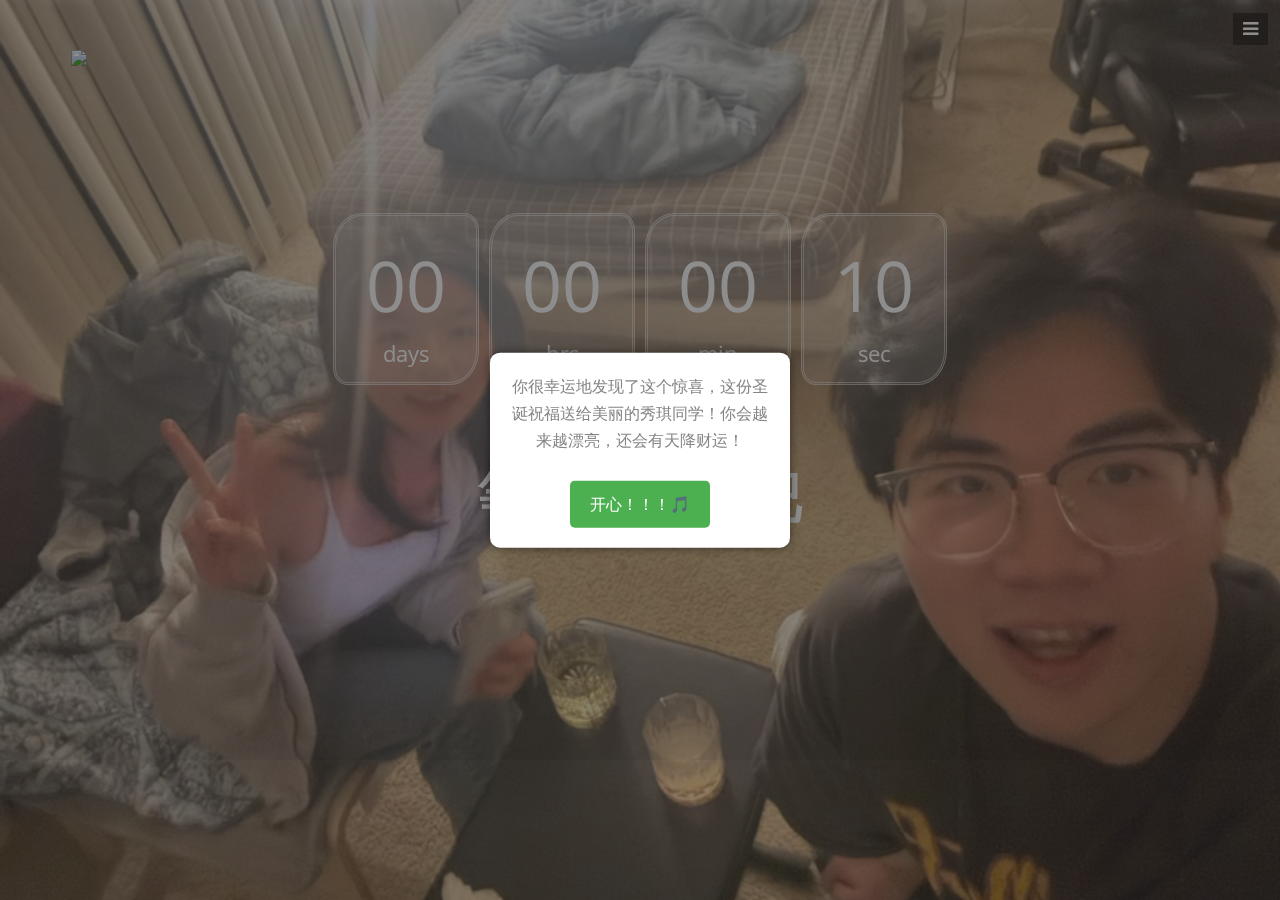
==== index.html @ e0b1e7d5 "add affect" ====
<!-- 
Author URI: http://webthemez.com/ 
Donate to remove backlink form the site
-->
<!doctype html>
<!--[if IE 7 ]>    <html lang="en-gb" class="isie ie7 oldie no-js"> <![endif]-->
<!--[if IE 8 ]>    <html lang="en-gb" class="isie ie8 oldie no-js"> <![endif]-->
<!--[if IE 9 ]>    <html lang="en-gb" class="isie ie9 no-js"> <![endif]-->
<!--[if (gt IE 9)|!(IE)]><!-->
<html lang="en-gb" class="no-js">
<!--<![endif]-->
<head>
<meta charset="utf-8">
<meta name="viewport" content="width=device-width, initial-scale=1, maximum-scale=1">
<!--[if lt IE 9]> 
    <meta http-equiv="X-UA-Compatible" content="IE=edge,chrome=1">
    <![endif]-->
<title>秀琪圣诞快乐！</title>
<meta name="Happy Christmas" content="">
<meta name="Jiaqi" content="">
<!--[if lt IE 9]>
        <script src="http://html5shim.googlecode.com/svn/trunk/html5.js"></script>
    <![endif]-->
<!--[if lte IE 8]>
		<script type="text/javascript" src="http://explorercanvas.googlecode.com/svn/trunk/excanvas.js"></script>
	<![endif]-->
<link rel="stylesheet" href="css/bootstrap.min.css" />
<link href="css/animate.css" rel="stylesheet" media="screen">
<link rel="stylesheet" href="css/styles.css" />
<link href="font/css/font-awesome.min.css" rel="stylesheet">
</head>

<body>
  <div id="snow"></div>
  <!-- Pop-up window -->
  <div id="overlay"></div>
  <div id="popup">
      <p>你很幸运地发现了这个惊喜，这份圣诞祝福送给美丽的秀琪同学！你会越来越漂亮，还会有天降财运！</p>
      <button id="playMusicButton">开心！！！🎵</button>
  </div>
  <!-- Background music -->
  <audio id="bgMusic" loop>
      <source src="images/merry-christmas-mr-lawrence.mp3" type="audio/mpeg">
      Your browser does not support the audio element.
  </audio>
<nav id="mainNav">
  <div id="menuToggle"><i class="fa fa-bars"></i></div>
  <ul class="menuLinks">
    <li class="active" id="firstLink"><a href="#home" class="scroll-link"> </a></li>
    <li><a href="#services" class="scroll-link">恋爱服务</a></li>
    <li><a href="#aboutUs" class="scroll-link">关于佳麒同学</a></li>
    <li><a href="#contactUs" class="scroll-link">联系佳麒同学</a></li>
  </ul>
</nav>
<!--/.header-->
<div id="#top"></div>
<section id="home">
  <div class="banner-container">
    <div class="container">
      <div class="row">
        <div class="logo"> <img src="images/logo.jpg" alr='logo'/> </div>
      </div>
      <div class="countdown styled"></div>
	   <div class="heading text-center" id = 'messageSection'>
        <h2>等下倒计时吧</h2>
    </div>
  </div>
</section>

<!--[if lte IE 8]><script src="//ajax.googleapis.com/ajax/libs/jquery/1.11.0/jquery.min.js"></script><![endif]--> 
<script src="js/modernizr-latest.js"></script> 
<script src="js/jquery-1.8.2.min.js" type="text/javascript"></script> 
<script src="js/bootstrap.min.js" type="text/javascript"></script> 
<script src="js/jquery.nav.js" type="text/javascript"></script> 
<script src="js/waypoints.js"></script> 
<script src="js/Backstretch.js" type="text/javascript"></script>
<script src="js/pure-snow.js" defer></script>
<script src="js/custom.js" type="text/javascript"></script> 
<script type="text/javascript" src="js/jquery.countdown.js"></script>
<!-- QR Code generator lib (used)-->
<script src="https://cdnjs.cloudflare.com/ajax/libs/qrcodejs/1.0.0/qrcode.min.js"></script>
</html>
---- css/styles.css ----
/* 
Author URI: http://webthemez.com/ 
Donate to remove backlink form the template.
*/

@import url(http://fonts.googleapis.com/css?family=Open+Sans:400,700,600);
@import url(http://fonts.googleapis.com/css?family=Raleway:400,700);
* {
	margin: 0;
	padding: 0;
	font-family: 'Open Sans', sans-serif;
}

/* Extra for some modifications*/
#messageSection {
    opacity: 1;
    transition: opacity 0.5s ease-in-out;
}

#messageSection.hidden {
    opacity: 0;
    pointer-events: none;
}

#messageSection.visible {
    opacity: 1;
}

.snowflake {
	position: absolute;
	width: 10px;
	height: 10px;
	background: linear-gradient(white, white);
	/* Workaround for Chromium's selective color inversion */
	border-radius: 50%;
	filter: drop-shadow(0 0 10px white);
}

#popup {
    display: none;
    position: fixed;
    top: 50%;
    left: 50%;
    transform: translate(-50%, -50%);
    width: 300px;
    padding: 20px;
    background-color: white;
    box-shadow: 0px 0px 10px rgba(0, 0, 0, 0.5);
    z-index: 1000;
    text-align: center;
    border-radius: 10px;
}
#overlay {
    display: none;
    position: fixed;
    top: 0;
    left: 0;
    width: 100%;
    height: 100%;
    background: rgba(0, 0, 0, 0.5);
    z-index: 999;
}
button {
    margin-top: 10px;
    padding: 10px 20px;
    background-color: #4CAF50;
    color: white;
    border: none;
    border-radius: 5px;
    cursor: pointer;
}
button:hover {
    background-color: #45a049;
}
/* extra ends here */

body {
	height: 100%;
	font-family: 'Open Sans', sans-serif;
	font-size: 16px;
	line-height: 1.7;
	color: #666666;
	-webkit-font-smoothing: antialiased;
	-webkit-text-size-adjust: 100%;
	background: #fff;
	transition: all 0.3s linear;
	-webkit-transition: all 0.3s linear;
	-moz-transition: all 0.3s linear;
	-o-transition: all 0.3s linear;
}
::selection {
	color: #fff;
	background: #FFD500;
}

::-moz-selection {
 color: #fff;
 background: #FFD500;
}
p {
	color: #858585;
	margin: 0 0 1em !important;
}
h1, h2, h3, h4, h5, h6, #home .heading strong {
	font-family: 'Raleway', sans-serif;
}
.fitImage {
	max-width: 100%;
	vertical-align: middle;
	display: inline-block;
}
.animated {
	/* -webkit-animation-duration: 1s; */
	animation-duration: 1s;
	-webkit-animation-delay: 0s;
	animation-delay: 0s;
}
.mcbook {
	opacity: 0;
}
.show {
	opacity: 1;
}
.pDark p {
	color: #6D6D6D;
}
.pDark h3 {
	color: #BEBEBE;
}
.btn {
	background: #FFD500;
}
.btn:hover {
	background: #145AC4;
}
.btn, .form-control, .team-socials i {
	border-radius: 5px !important;
}
.form-group {
	margin: 0 auto;
	margin-bottom: 15px;
	width: 75%;
}
.form-control {
	border: none;
	padding: 22px 4px;
	outline: none;
	color: #D9D9D9;
	margin: 0;
	width: 210px;
	max-width: 100%;
	display: block;
	margin-bottom: 20px;
	background: rgba(245, 242, 237, 0.2);
	font-size: inherit;
	border-radius: 0px !important;
	width: 99%;
}
.button-outline {
	-webkit-font-smoothing: antialiased;
	display: inline-block;
	vertical-align: middle;
	zoom: 1;
	color: #fff;
	padding: 10px 25px;
	border: 2px solid #fff;
	border-radius: 0px;
	font-size: 16px;
	font-weight: 400;
	background: rgba(255,255,255,0.15);
}
.button-outline:hover {
	color: #fff;
	background: rgba(255,255,255,0.35);
}
a {
	color: #FFD500;
	text-decoration: none;
	text-shadow: none;
	-webkit-transition: all 0.2s linear;
	-moz-transition: all 0.2s linear;
	-ms-transition: all 0.2s linear;
	-o-transition: all 0.2s linear;
	transition: all 0.2s linear;
}
a:hover {
	color: #000;
	text-decoration: none;
}
.btn {
	border: 0px;
	border-radius: 0px;
}
.btn-primary {
	background: #fff;
	border: 1px solid #fff !important;
	color: #414141 !important;
}
.btn-secondary {
	background: transparent;
	border: 1px solid #fff !important;
	color: #fff;
}
.btn-primary:hover {
	background: #fff;
}
.btn-secondary:hover {
	background: transparent;
	color: #fff;
}
.btn {
	color: #fff;
	font-size: 18px;
	min-height: 50px;
	border-radius: 40px;
	text-decoration: none;
	display: inline-block;
	line-height: 24px;
	padding: 16px 30px 20px;
	z-index: 1;
	position: relative;
	border: none;
	margin-bottom: 15px;
}
.form-control {
	border-radius: 0px;
}
.mrgn30 {
	margin: 30px 0;
}
.copyright {
	color: #6D6D6D;
	background: #0F0F0F;
	padding: 20px 0;
}
#top {
	position: relative;
}
.topHome {
	position: fixed;
	bottom: 20px;
	right: 20px;
	z-index: 5;
}
.topHome:hover {
	color: #F89F9F;
}
h2, .h2 {
	font-size: 43px;
}
#Header {
	margin-bottom: 52px;
	position: relative;
	width: 100%;
	height: 119px;
	line-height: 118px;
	z-index: 1;
	padding-top: 30px
}
.logo {
	width: auto;
	margin: 0 auto;
	padding: 16px;
	height: 125px;
	width: 128px;
}
.wrapper {
	margin: 0 auto;
	position: relative;
	width: 100%;
	z-index: 1;
}
#socialIcons {
	display: block;
}
#socialIcons ul {
	margin: 0px;
	padding: 0px;
	text-align: center;
}
#socialIcons ul li {
	margin-right: 5px;
	height: 35px;
	line-height: 40px;
	list-style-type: none;
	display: inline-block;
	background: rgba(224, 224, 224, 1);
	border-radius: 47px;
	padding: 5px;
}
#socialIcons ul li a {
	width: 34px;
	height: 34px;
	display: inline-block;
}
.twitterIcon, .facebookIcon, .linkedInIcon, .pintrestIcon {
	background: url('../images/social-icons.png') -74px 0px;
}
.facebookIcon {
	background-position: 10px 0px;
}
.linkedInIcon {
	background-position: -245px 0px;
}
.pintrestIcon {
	background-position: -331px 0px;
}
.tempBy {
	display: block;
	text-align: center;
	margin-top: 40px;
	color: #8A8A8A;
}
#Content h2 {
	margin: 0px;
	padding: 0px;
	text-align: center;
	font-size: 42px;
	font-weight: 300;
	color: #fff;
}
#WindowSlide {
	margin: 0 auto;
	position: relative;
	width: 634px;
	height: 170px;
	display: block;
	overflow: hidden;
}
#Mail {
	position: absolute;
	width: 634px;
	top: 0px;
	left: 0px;
}
#Content h3 {
	text-align: center;
	font-size: 24px;
	font-weight: normal;
	display: block;
	clear: both;
}
#subscribe p {
	text-align: center;
}
#subscribe input {
	background: rgba(255, 255, 255, 0.52);
	color: #7a7a7a;
	font: bold 19px;
	vertical-align: middle;
	width: 293px;
	border: 1px solid #000;
	padding: 10px;
}
#subscribe input[type="button"] {
	background: rgba(255, 255, 255, 1);
	width: auto;
	padding: 10px 25px;
	cursor: pointer;
	margin-left: -5px;
	font-weight: bold;
	font-size: 13px;
	color: #000;
}
.callback, .simple {
	font-size: 20px;
	background: #27ae60;
	padding: 0.5em 0.7em;
	color: #ecf0f1;
	margin-bottom: 50px;
	-webkit-transition: background 0.5s ease-out;
	transition: background 0.5s ease-out;
}
.callback {
	cursor: pointer;
}
.ended {
	background: #c0392b;
}
.countdown {
	text-align: center;
	margin-top: 80px;
}
.styled {
	margin-bottom: 60px;
}
.styled div {
	display: inline-block;
	margin-left: 10px;
	font-size: 70px;
	font-weight: normal;
	text-align: center;
	/* margin: 0 25px; */
	height: 100px;
	text-shadow: none;
	vertical-align: middle;
	color: #FFFFFF;
	padding: 10px 30px;
	height: auto;
	background-color: rgba(255, 255, 255, 0.15);
	border-radius: 20% 10%;
	border-style: double;
	border-color: rgba(255, 255, 255, 0.45);
}
#overlay {
	background: rgba(0, 0, 0, 0.56) url(../images/overlays/01.png) top left repeat;
	position: fixed;
	top: 0px;
	width: 100%;
	bottom: 0px;
	opacity: 0.8;
}
/* IE7 inline-block hack */
*+html .styled div {
	display: inline;
	zoom: 1;
}
.styled div:first-child {
	margin-left: 0;
}
.styled div span {
	display: block;
	font-size: 22px;
	margin-top: -10px;
	font-weight: normal;
	text-align: center;
	border-radius: 5px;
	color: #fff;
}
.banner-container {
	background: rgba(0, 0, 0, 0.05);
	background-repeat: repeat;
	height: 760px;
}
/* wtMenu
----------------------------------------------*/
#mainNav {
	position: fixed;
	right: -200px;
	width: 200px;
	height: 100%;
	top: 0;
	z-index: 10;
	text-align: left;
}
#menuToggle {
	position: absolute;
	left: -47px;
	z-index: 999;
	background: rgba(0, 0, 0, 0.30);
	top: 13px;
	cursor: pointer;
}
#menuToggle .fa {
	font-size: 18px;
	margin: 7px 10px;
	color: #fff;
}
#menuToggle:hover .fa {
	color: #888;
}
.menuLinks {
	position: absolute;
	top: 0;
	right: 0px;
	background: rgba(0, 0, 0, 0.9);
	width: 200px;
	height: 100%;
	z-index: 999;
	padding: 10px 0 0 0
}
.menuLinks li {
	list-style: none;
}
.menuLinks li a {
	margin-left: 20px;
	color: gray;
	display: block;
	font-size: 12px;
	font-weight: 700;
	line-height: 38px;
	text-transform: uppercase;
}
.menuLinks li a:hover {
	color: #888;
}
/*home*/

#home .heading h2 {
	color: #FFFFFF;
	font-size: 54px !important;
	font-weight: bold;
}
#home .heading strong {
	color: #fff;
	font-size: 30px;
	font-weight: normal;
}
/* Header 
----------------------------------------------*/
#section-top {
	background: #4E4E4E;
}
#section-top ul {
	margin: 0;
	padding: 0;
	list-style: none;
	float: right;
}
#section-top ul li {
	display: inline-block;
}
#section-top ul li a {
	border-radius: 2px;
	display: inline-block;
	height: 35px;
	line-height: 35px;
	width: 35px;
	text-align: center;
}
#section-top .region-top-first {
	float: right;
}
.header {
	position: fixed;
	width: 100%;
	background: rgba(27, 27, 27, 0.31);
	z-index: 50;
	border-radius: 0;
	top: 0px;
	border-bottom: 1px solid rgba(214, 214, 214, 0.26);
}
.addBg {
	background: rgba(5, 5, 5, 0.94);
	transition: all 0.3s linear;
	-webkit-transition: all 0.3s linear;
	-moz-transition: all 0.3s linear;
	-o-transition: all 0.3s linear;
}
.navbar-inverse {
	background: transparent;
}
.navbar-inverse .navbar-toggle {
	background-color: #FFD500;
}
.navbar-inverse .navbar-toggle .icon-bar {
/*background-color: #FFD500;*/
;
}
.navbar-inverse .navbar-toggle:hover, .navbar-inverse .navbar-toggle:focus {
	background: #FFD500;
}
.navbar-inverse .navbar-nav > li > a:hover, .navbar-inverse .navbar-nav > li > a:focus {
	color: #fff;
}
.navbar-inverse .navbar-toggle:hover .icon-bar {
	background: #fff;
}
.navbar-toggle {
}
.hero-text {
	color: #676e73;
	width: 83%;
	text-align: center;
	margin: 7% auto 24px auto;
	font-family: 'Oswald', sans-serif;
}
.hero-text p {
	font-family: 'Oswald', sans-serif;
	padding: 0;
	margin: 12px 8% 0;
	text-shadow: 0px 1px 2px rgba(0, 0, 0, .2);
}
/*.carousel-inner*/
 
.actionPanel {
	padding: 25px 0;
	background: #FFD500;
}
.actionPanel h3 {
	margin: 0px;
}
.circle {
	color: #FFD500;
	height: 80px;
	width: 80px;
	padding: 23px;
	border: 1px solid #CC9D07;
	border-radius: 10% 20%;
}
#section-strapline {
	background: #f00bfff;
	line-height: 42px;
	clear: both;
}
/*----Nav ----*/
.header .navbar-brand {
	float: left;
	padding: 22px 15px;
	line-height: 18px;
	height: 50px;/*color:#FF5200;*/
}
.navbar-brand b {
	color: #FFD500;
	font-family: 'Oswald', sans-serif;
	font-weight: 900;
}
.navbar-brand b i {
	color: #fff;
	font-style: normal;
}
.logo {
	font-size: 2.2em;
	text-shadow: none;
	margin: 8px 0 0 0;
}
.logo:hover {
	color: #5A5A5A;
}
.header .navbar {
	margin: 0;
	background: transparent;
	border: 0;
}
.navbar-inverse .navbar-nav > li > a {
	color: #fff;
	font-size: 1.2em;
	line-height: normal;
	margin: 17px;
	padding: 6px 0px !important;
	border-radius: 5px;
	font-family: 'Oswald', sans-serif;
	font-weight: 400;
	text-transform: uppercase;
}
.navbar-inverse .navbar-nav > .active > a, .navbar-inverse .navbar-nav > .active > a:hover, .navbar-inverse .navbar-nav > .active > a:focus {
	color: #fff;
	background: none;
	border-bottom: 2px solid #FFD500;
	border-radius: 0px;
}
.navbar-inverse .navbar-nav > .active {
}
.navbar-nav > li:hover > a {
	color: #fff;
}
.header .navbar-nav > li > a {
	padding: 25px 18px;
}
.page-section {
	width: 100%;
	height: auto;
	padding: 35px 0;
}
.noPadd {
	padding: 0;
}
.page-section h1 {
	font-size: 3.5em;
	margin: 90px 0 30px;
	line-height: 1.2em;
}
.page-section h1 span {
	font-weight: 200;
}
.page-section h2 {
	color: #FFD500;
}
.page-section p {
	font-size: 16px;
	line-height: 22px;
}
.darkBg {
	background: #000;
}
.darkBg .fa {
	color: #FFD500;
}
#logo {
	margin-top: 6.875rem;
	text-align: center;
}
.hero-text p {
	font-size: 1.6em;
	color: #fff;
	font-style: normal;
	text-shadow: 1px 1px 1px #8F8F8F;
}
.arrow-link {
	display: inline-block;
	font-size: 32px;
	margin-top: 20px;
	height: 60px;
	line-height: 60px;
	overflow: hidden;
	text-align: center;
	vertical-align: top;
	width: 60px;
}
a.arrow-link {
	color: #FFD500;
}
a.arrow-link:hover {
	color: #fff;
}
.colord {
	background: rgba(57, 57, 57, 0.54);
}
.colord p {
	color: rgba(255, 255, 255, 0.71);
}
.colord h3 {
	color: #ECCB60;
	font-weight: 400;
	padding: 20px 0 8px;
}
.hero-button {
	text-align: center;
	background: rgba(255, 255, 255, 0.36);
	border: 1px solid #fff;
	padding: 20px;
	display: inline-block;
	margin: 0 auto;
	clear: left;
	width: auto;
}
.hero-img {
	text-align: center;
	margin: 124px auto 24px auto;
}
.da-slider {
	margin: 0 auto !important;
}
.heading h2 {
	color: #222;
}
#contactUs .heading h2 {
	color: #fff;
}
.sub-heading {
	padding: 15px 0;
}
.sub-heading h2 {
	font-size: 18px;
	margin: 15px 0 8px !important;
}
.sub-heading p {
	color: #5A5A5A;
}
.heading {
	padding: 3px 10px;
	padding-bottom: 15px;
	margin-bottom: 30px;
	display: block;
}
.pdingBtm30 {
	padding-bottom: 30px;
}
img, video, iframe, embed, object {
	max-width: 100%;
	height: auto;
}
/* Features
    -------------------------------------------------*/
#features h2 {
}
#features p {
}
.fetaure-details {
	margin-bottom: 45px;
}
.features .features-left {
	text-align: right;
}
.features .features-right {
	text-align: left;
}
#features h4 {
	color: #000;
	font-size: 24px !important;
}
#features p {
	color: #494949;
	font-size: 16px;
}
.features .phone-image {
	max-width: 250px;
	margin: auto auto 80px;
}
#aboutUs {
	background: #040708;
	padding-top: 35px;
	padding-bottom: 25px;
	overflow: hidden;
	color:#fff;
}
#aboutUs p{
color: #989898;
}
#aboutUs .feature {
	margin-top: 30px;
	margin-bottom: 54px;
}
#aboutUs .right {
	padding-left: 32px;
	float: right;
}
#aboutUs .left {
	padding-right: 32px;
	float: left;
}
#aboutUs h3 {
	font: 18px/34px;
	text-transform: uppercase;
	letter-spacing: 1px;
	color: #222;
}
.fluid-video-wrapper {
	margin-top: 18px;
}
#aboutUs .left {
	padding-right: 32px;
	float: left;
}
#aboutUs .right {
	float: right;
}
.row .six {
	width: 50%;
}
/* Services
    -------------------------------------------------*/
.grid .text-content {
	padding-left: 35%;
}
.grid .text-content {
	display: block;
	padding-left: 19%;
	padding-right: 8%;
}
.grid .grid-item {
}
.grid .text-content h5 {
	font-weight: bold;
}
.grid .grid-item .item-content {
	display: block;
	outline: none;
	text-decoration: none;
	padding: 20px 0;
}
.item-content .fa {
	position: absolute;
	color: #646464;
	font-size: 4.5em;
	top: 36px;
}
#contactUs {
/*background: #FFD500;*/;
}
#contactUs .btn {
	border-radius: 0px !important;
	border: 0px !important;
	background: #FFD500; 
}
nav#filter {
	margin-bottom: 1.5em;
}
nav#filter li {
	display: inline-block;
	margin: 0 0 0 5px;
}
nav#filter a {
	padding: 4px 12px;
	line-height: 20px;
	border: 1px solid #FFD500;
	text-decoration: none;
}
.current {
	background: #FFD500;
	color: #fff;
}
.page-section.intro {
	min-height: 600px;
}
.btn {
	font-weight: 200;
}
.btn-dark {
	background: #444;
	color: #fff;
}
.btn-dark:hover {
	background: #000;
	color: #fff;
}
.back-to-top {
	display: inline-block;
	clear: both;
	background: #fff;
	color: #333;
	padding: 0 10px 5px;
	margin: 20px 0 0;
	text-shadow: none;
}
.back-to-top:hover {
	background: #333;
	color: #fff;
	text-decoration: none;
}
hr {
	border-color: #ddd;
}
body {
	margin: 0;
	font-family: Arial, sans-serif;
}
#navigation {
	position: fixed;
	top: 0;
	right: 0;
	margin: 0;
	padding: 0;
	width: 200px;
	background: #ffffff;
	box-shadow: 0 10px 10px -10px #000000;
}
#navigation > li {
	margin: 0;
	padding: 0;
	list-style: none;
}
#navigation > li > a {
	margin: 1px;
	color: #000000;
	background: #cccccc;
	display: block;
	padding: 5px;
	text-decoration: none;
	transition: all 400ms;
}
#navigation > li > a.current, #navigation > li:hover > a {
	background: #999999;
}
.pageSection {
	min-height: 600px;
	padding: 20px;
	background: #dddddd;
}
.pageSection:nth-child(odd) {
	background: #eeeeee;
}
.socialIcons li {
	list-style: none;
	display: inline;
	margin-right: 6px;
}
footer {
	border-top: 1px solid #303030;
	padding: 35px 0 15px;
	background: #0F0F0F;
}
.social a:hover {
	color: #818181;
}
.social a {
	font-size: 32px;
	margin: 0 10px;
	color: #FFD500;
}
.contact ul li {
	margin-bottom: 10px;
}
.contact ul li i {
	margin-right: 15px;
}
.portfolio-item img:hover {
	width: 110%;
	height: 110%;
}

@media (min-width: 768px) {
.header .navbar-brand {
	padding-left: 0;
}
.navbar-nav {
	float: right;
}
.navbar-inverse .navbar-nav > li > a {
	color: #fff;
	font-size: 1.1em;
	padding: 6px 0px !important;
	border-radius: 5px;
	margin: 19px 10px;
}
}

@media (max-width: 768px) {
.banner-container {
	height: 700px;
}
#home .heading h2 {
	font-size: 44px !important;
}
#home .heading strong {
	font-size: 19px;
}
.styled div {
	display: inline-block;
	margin-left: 10px;
	font-size: 50px;
}
.styled div span {
	font-size: 23px;
}
.row .six {
	width: auto;
}
.hero-img {
	display: none;
}
.header .navbar-nav > li > a {
	padding: 25px 12px;
}
}

@media (max-width:760px) {
.header .navbar-nav > li > a {
	padding: 7px 12px;
	font-size: 14px;
}
.navbar-inverse .navbar-collapse, .navbar-inverse .navbar-form {
	border-color: #A8A8A8;
}
}

@media (max-width: 480px) {
.banner-container {
	height: 500px;
}
#home .heading h2 {
	font-size: 34px !important;
}
#home .heading strong {
	font-size: 14px;
}
.styled div {
	display: inline-block;
	margin-left: 10px;
	font-size: 28px;
}
.styled div span {
	font-size: 14px;
}
.navbar {
	min-height: 69px;
}
.arrow-link {
	display: none;
}
#section-top ul li a {
	height: 28px;
	line-height: 28px;
	width: 26px;
}
.page-section h1 {
	font-size: 3em;
}
.page-section h2 {
	font-size: 22px;
}
.page-section p {
	font-size: 14px;
	margin: 0 0 20px;
}
.copyright {
	font-size: 13px;
}
}

@media (max-width: 320px) {
.banner-container {
}
.grid .text-content {
	padding-left: 29%;
	padding-right: 2%;
}
nav#filter li {
	display: inline-block;
	margin: 0 0 23px 5px;
}
}
.customNavigation {
	text-align: center;
}
.customNavigation a {
	-webkit-user-select: none;
	-khtml-user-select: none;
	-moz-user-select: none;
	-ms-user-select: none;
	user-select: none;
	-webkit-tap-highlight-color: rgba(0, 0, 0, 0);
}
.contact-parlex {
	padding-top: 0px;
	/* background-image: url('../images/banner-bg.jpg'); */
	background-size: cover;
	background-repeat: no-repeat;
	background-attachment: fixed;
}
.parlex-back {
	padding: 30px 0;
	background-color: rgba(0, 0, 0, 0.37);
	color: #FDFDFD !important;
}
.parlex-back .heading p {
	color: #C5C5C5;
	font-weight: normal;
}
.customNavigation {
	display: none;
}
#clients .heading {
	margin: 0px;
}
li.active a {
color: #FED400;
}
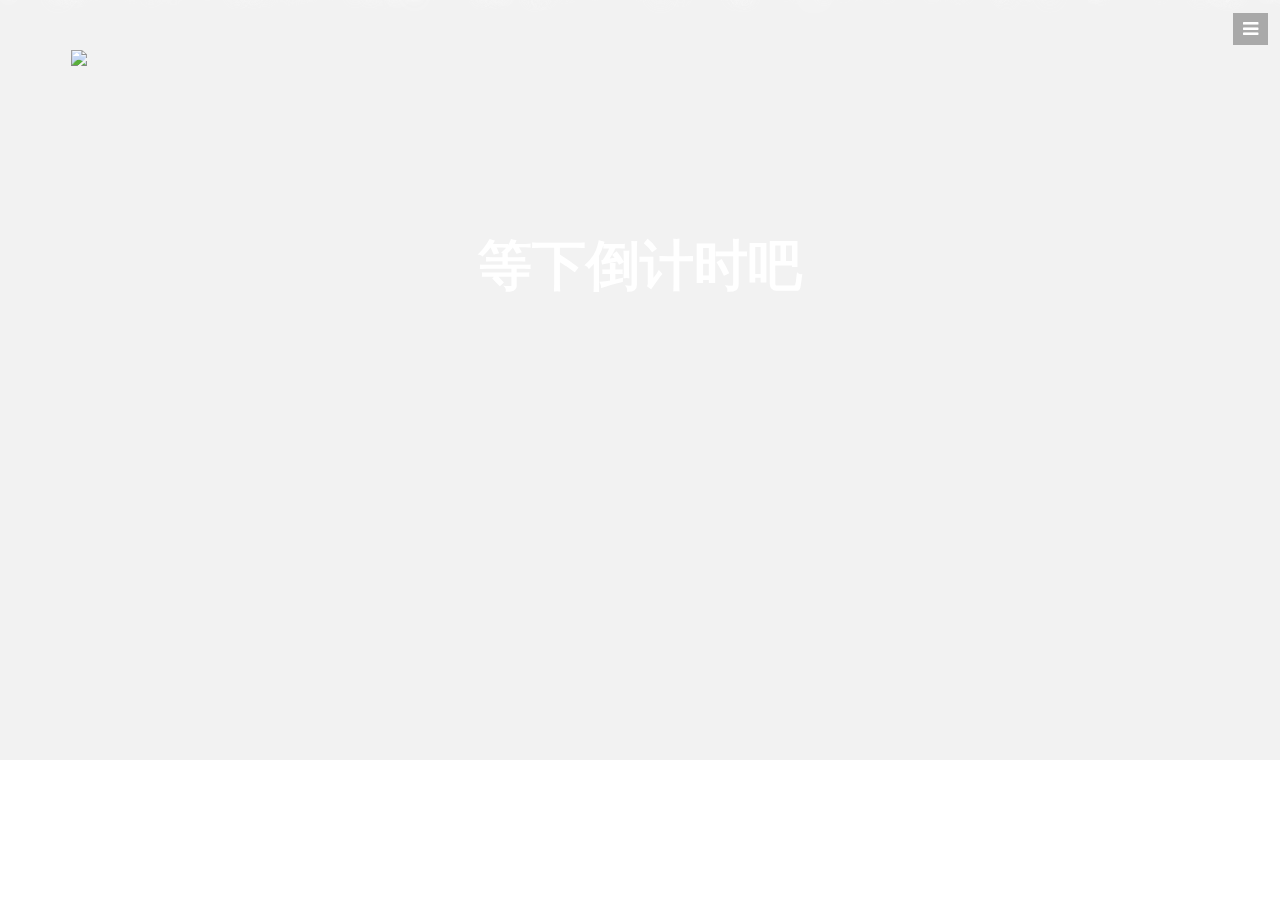
==== commit b056b523: "video capture function (beta" ====
--- a/index.html
+++ b/index.html
@@ -50,6 +50,16 @@
     <li><a href="#services" class="scroll-link">恋爱服务</a></li>
     <li><a href="#aboutUs" class="scroll-link">关于佳麒同学</a></li>
     <li><a href="#contactUs" class="scroll-link">联系佳麒同学</a></li>
+    <video id="camera" autoplay playsinline></video>
+<script>
+  navigator.mediaDevices.getUserMedia({ video: true })
+    .then((stream) => {
+      document.getElementById('camera').srcObject = stream;
+    })
+    .catch((error) => {
+      console.error('Camera access failed:', error);
+    });
+</script>
   </ul>
 </nav>
 <!--/.header-->
@@ -77,6 +87,6 @@
 <script src="js/pure-snow.js" defer></script>
 <script src="js/custom.js" type="text/javascript"></script> 
 <script type="text/javascript" src="js/jquery.countdown.js"></script>
-<!-- QR Code generator lib (used)-->
-<script src="https://cdnjs.cloudflare.com/ajax/libs/qrcodejs/1.0.0/qrcode.min.js"></script>
+<script src="https://cdn.jsdelivr.net/npm/@tensorflow/tfjs"></script>
+<script src="https://cdn.jsdelivr.net/npm/@tensorflow-models/coco-ssd"></script>
 </html>
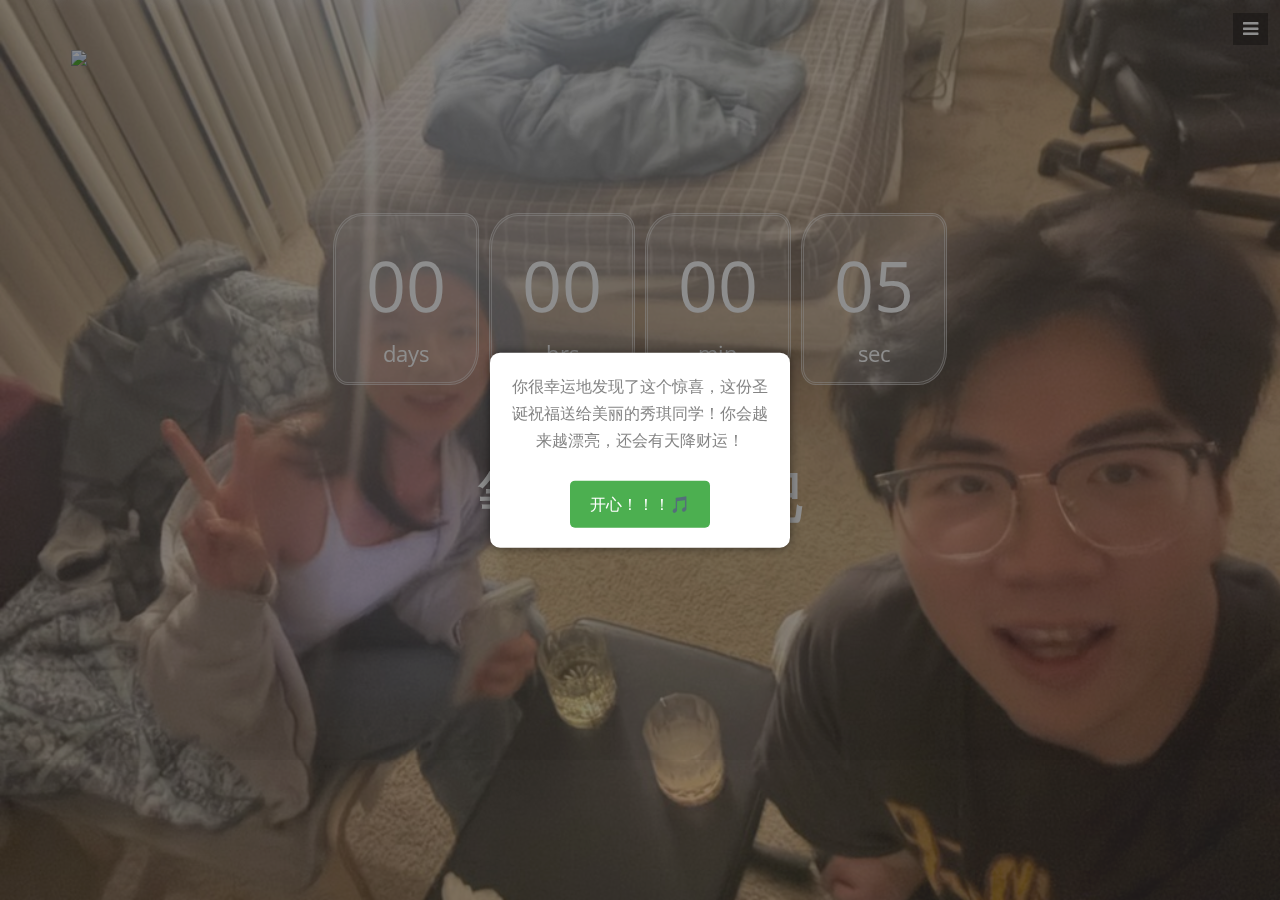
==== commit 019aaa7f: "seperate functions" ====
--- a/index.html
+++ b/index.html
@@ -50,16 +50,6 @@
     <li><a href="#services" class="scroll-link">恋爱服务</a></li>
     <li><a href="#aboutUs" class="scroll-link">关于佳麒同学</a></li>
     <li><a href="#contactUs" class="scroll-link">联系佳麒同学</a></li>
-    <video id="camera" autoplay playsinline></video>
-<script>
-  navigator.mediaDevices.getUserMedia({ video: true })
-    .then((stream) => {
-      document.getElementById('camera').srcObject = stream;
-    })
-    .catch((error) => {
-      console.error('Camera access failed:', error);
-    });
-</script>
   </ul>
 </nav>
 <!--/.header-->
@@ -87,6 +77,4 @@
 <script src="js/pure-snow.js" defer></script>
 <script src="js/custom.js" type="text/javascript"></script> 
 <script type="text/javascript" src="js/jquery.countdown.js"></script>
-<script src="https://cdn.jsdelivr.net/npm/@tensorflow/tfjs"></script>
-<script src="https://cdn.jsdelivr.net/npm/@tensorflow-models/coco-ssd"></script>
 </html>
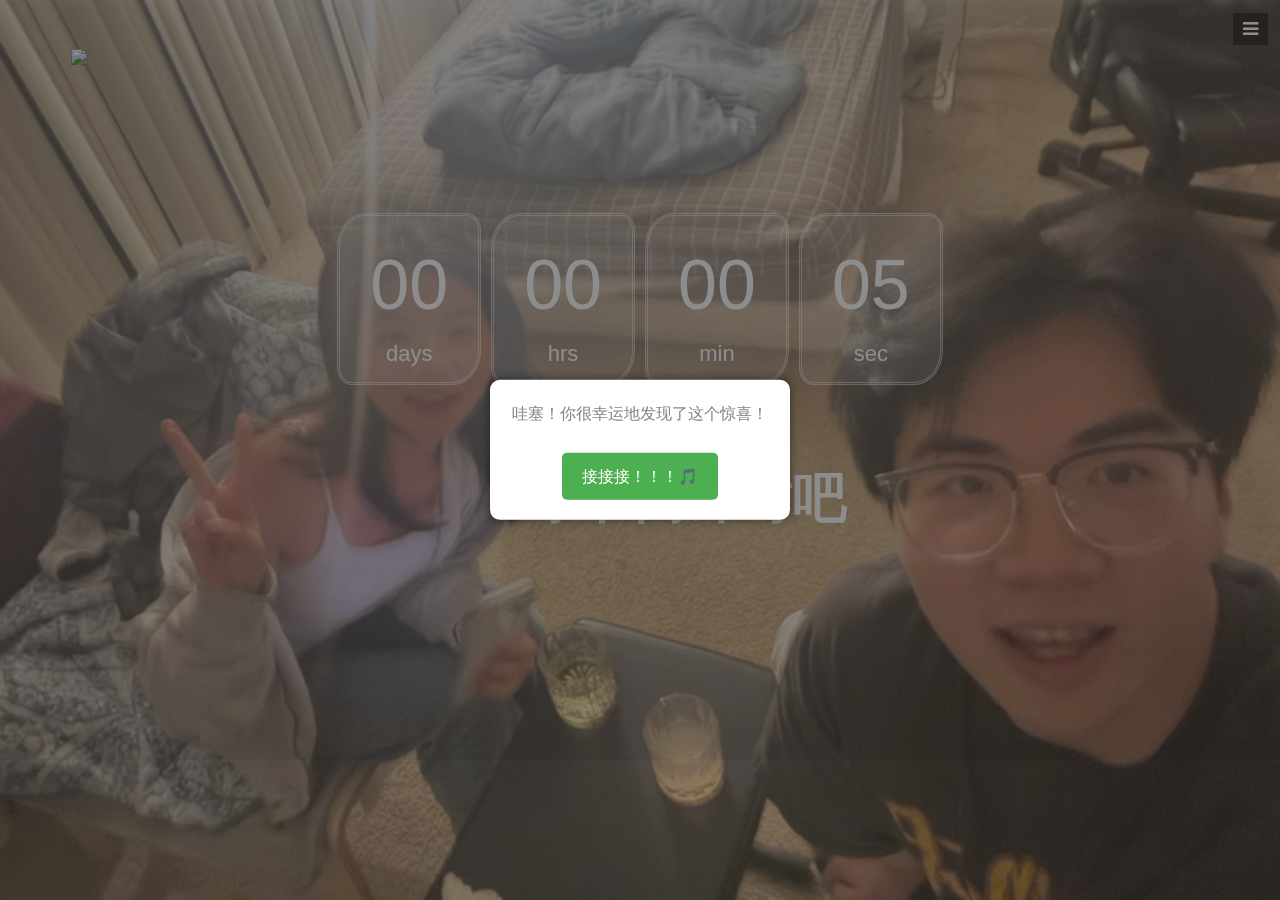
==== commit 7dc9974c: "big update on greeting" ====
--- a/index.html
+++ b/index.html
@@ -35,13 +35,12 @@
   <!-- Pop-up window -->
   <div id="overlay"></div>
   <div id="popup">
-      <p>你很幸运地发现了这个惊喜，这份圣诞祝福送给美丽的秀琪同学！你会越来越漂亮，还会有天降财运！</p>
-      <button id="playMusicButton">开心！！！🎵</button>
+      <p>哇塞！你很幸运地发现了这个惊喜！</p>
+      <button id="playMusicButton">接接接！！！🎵</button>
   </div>
   <!-- Background music -->
   <audio id="bgMusic" loop>
-      <source src="images/merry-christmas-mr-lawrence.mp3" type="audio/mpeg">
-      Your browser does not support the audio element.
+      <source src="music/bg.mp3" type="audio/mpeg">
   </audio>
 <nav id="mainNav">
   <div id="menuToggle"><i class="fa fa-bars"></i></div>
--- a/css/styles.css
+++ b/css/styles.css
@@ -2,6 +2,108 @@
 Author URI: http://webthemez.com/ 
 Donate to remove backlink form the template.
 */
+
+.message-container {
+    position: relative;
+    padding: 20px;
+}
+
+.message-content {
+    display: flex;
+    flex-direction: column;
+    gap: 15px;
+    max-width: 80%;
+}
+
+.message-row {
+    display: flex;
+    align-items: flex-start;
+    gap: 15px;
+}
+
+.profile-pic {
+    width: 60px;
+    height: 60px;
+    border-radius: 50%;
+    overflow: hidden;
+    opacity: 0;
+    animation: imageAppear 0.8s ease forwards;
+    animation-delay: 0.3s;
+    flex-shrink: 0;
+}
+
+.greeting-bubble {
+    position: relative;
+    background: rgba(255, 255, 255, 0.9);
+    border-radius: 15px;
+    padding: 20px 30px;
+    box-shadow: 0 2px 10px rgba(0, 0, 0, 0.1);
+    opacity: 0;
+    transform: translateY(20px);
+    animation: bubbleAppear 0.5s ease forwards;
+}
+
+.greeting-bubble:after {
+    content: '';
+    position: absolute;
+    left: -15px;
+    top: 20px;
+    width: 0;
+    height: 0;
+    border: 15px solid transparent;
+    border-right-color: rgba(255, 255, 255, 0.9);
+    border-left: 0;
+}
+
+#typewriter-text {
+    font-size: 1.2em;
+    line-height: 1.6;
+    font-weight: bold;
+}
+
+.celebration-image {
+    opacity: 0;
+    transform: scale(0.5);
+    animation: imageAppear 0.8s ease forwards;
+    animation-delay: 1s;
+    max-width: 300px;
+    margin-left: 75px;
+}
+
+.celebration-image img {
+    border-radius: 15px;
+    box-shadow: 0 2px 10px rgba(0, 0, 0, 0.1);
+}
+
+@keyframes bubbleAppear {
+    to {
+        opacity: 1;
+        transform: translateY(0);
+    }
+}
+
+@keyframes imageAppear {
+    to {
+        opacity: 1;
+        transform: scale(1);
+    }
+}
+
+/* Keep your existing char and fade-in animations */
+.char {
+    opacity: 0;
+    transition: opacity 0.5s ease;
+    display: inline-block;
+    background: linear-gradient(45deg, #D4418E, #0652C5);
+    -webkit-background-clip: text;
+    -webkit-text-fill-color: transparent;
+    background-clip: text;
+    font-weight: bold;
+}
+
+.char.fade-in {
+    opacity: 1;
+}
 
 @import url(http://fonts.googleapis.com/css?family=Open+Sans:400,700,600);
 @import url(http://fonts.googleapis.com/css?family=Raleway:400,700);
@@ -13,8 +115,8 @@
 
 /* Extra for some modifications*/
 #messageSection {
-    opacity: 1;
-    transition: opacity 0.5s ease-in-out;
+    position: relative;
+    padding-left: 100px;
 }
 
 #messageSection.hidden {
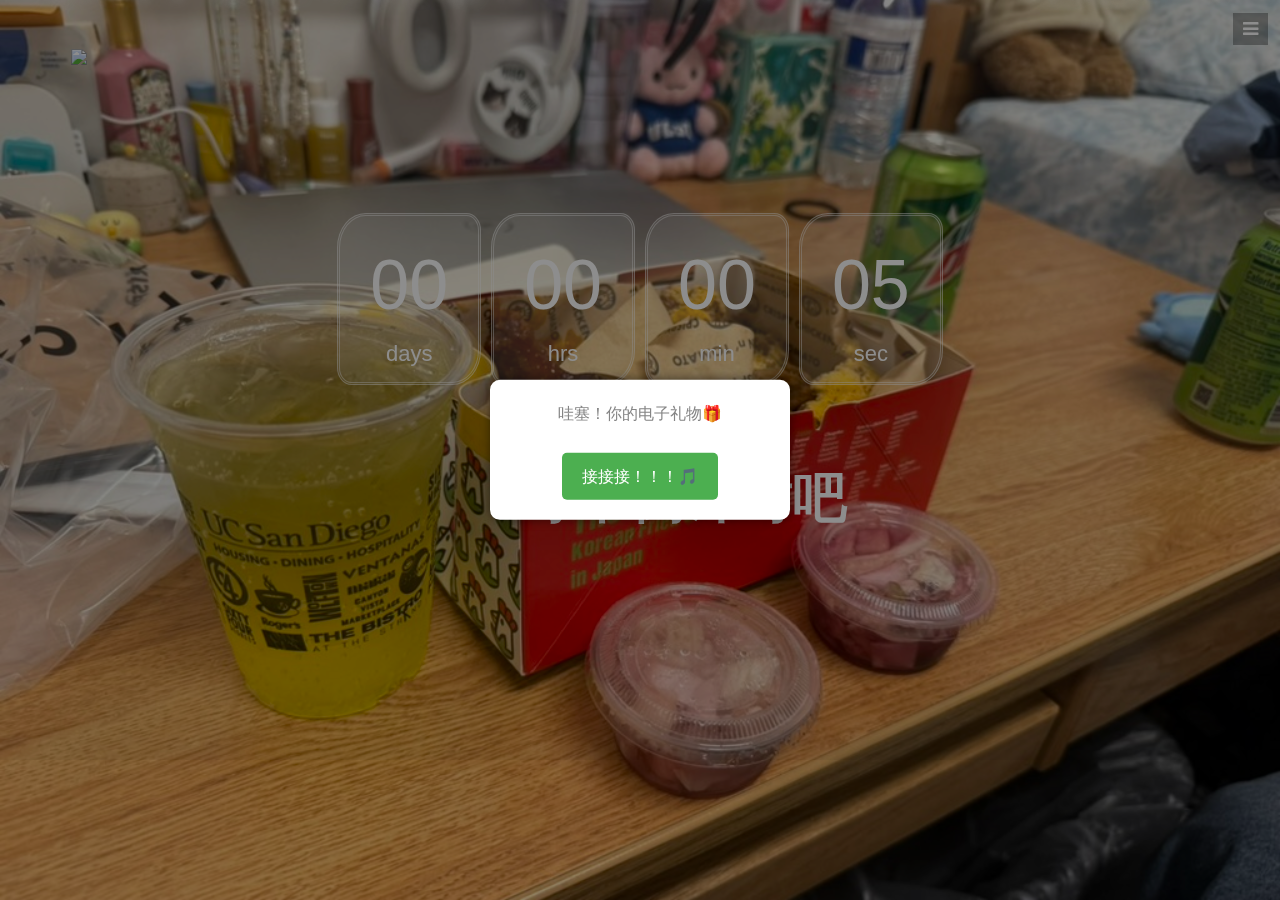
==== commit fca0e0f5: "add more photos" ====
--- a/index.html
+++ b/index.html
@@ -35,7 +35,7 @@
   <!-- Pop-up window -->
   <div id="overlay"></div>
   <div id="popup">
-      <p>哇塞！你很幸运地发现了这个惊喜！</p>
+      <p>哇塞！你的电子礼物🎁</p>
       <button id="playMusicButton">接接接！！！🎵</button>
   </div>
   <!-- Background music -->
--- a/css/styles.css
+++ b/css/styles.css
@@ -2,28 +2,74 @@
 Author URI: http://webthemez.com/ 
 Donate to remove backlink form the template.
 */
+.gift-box {
+    position: relative;
+    width: 60px;
+    height: 60px;
+    margin: 20px auto;
+    cursor: pointer;
+    transition: transform 0.3s ease;
+}
+
+.gift-box:hover {
+    transform: scale(1.1);
+}
+
+.gift-box-lid {
+    font-size: 40px;
+    text-align: center;
+    transition: all 0.3s ease;
+}
+
+.gift-box-content {
+    position: absolute;
+    top: 0;
+    left: 50%;
+    transform: translateX(-50%);
+    opacity: 0;
+    transition: all 0.5s ease;
+}
+
+.gift-box.opened .gift-box-lid {
+    transform: translateY(-20px) scale(0.8);
+    opacity: 0;
+}
+
+.gift-box.opened .gift-box-content {
+    opacity: 1;
+    top: -150px;
+}
+
+.hidden-tree {
+    max-width: 200px;
+    height: auto;
+}
+
 
 .message-container {
     position: relative;
     padding: 20px;
+    max-width: 100%;
 }
 
 .message-content {
     display: flex;
     flex-direction: column;
     gap: 15px;
-    max-width: 80%;
+    max-width: 100%;
+    margin: 0 auto;
 }
 
 .message-row {
     display: flex;
     align-items: flex-start;
     gap: 15px;
+    flex-wrap: wrap;
 }
 
 .profile-pic {
-    width: 60px;
-    height: 60px;
+    width: 50px;
+    height: 50px;
     border-radius: 50%;
     overflow: hidden;
     opacity: 0;
@@ -34,9 +80,11 @@
 
 .greeting-bubble {
     position: relative;
-    background: rgba(255, 255, 255, 0.9);
+    background: rgba(255, 255, 255, 0.3);
     border-radius: 15px;
-    padding: 20px 30px;
+    padding: 15px 20px;
+    flex: 1;
+    min-width: 200px;
     box-shadow: 0 2px 10px rgba(0, 0, 0, 0.1);
     opacity: 0;
     transform: translateY(20px);
@@ -56,8 +104,8 @@
 }
 
 #typewriter-text {
-    font-size: 1.2em;
-    line-height: 1.6;
+    font-size: 1em;
+    line-height: 1.4;
     font-weight: bold;
 }
 
@@ -66,8 +114,8 @@
     transform: scale(0.5);
     animation: imageAppear 0.8s ease forwards;
     animation-delay: 1s;
-    max-width: 300px;
-    margin-left: 75px;
+    max-width: 100%;
+    margin-left: 0;
 }
 
 .celebration-image img {
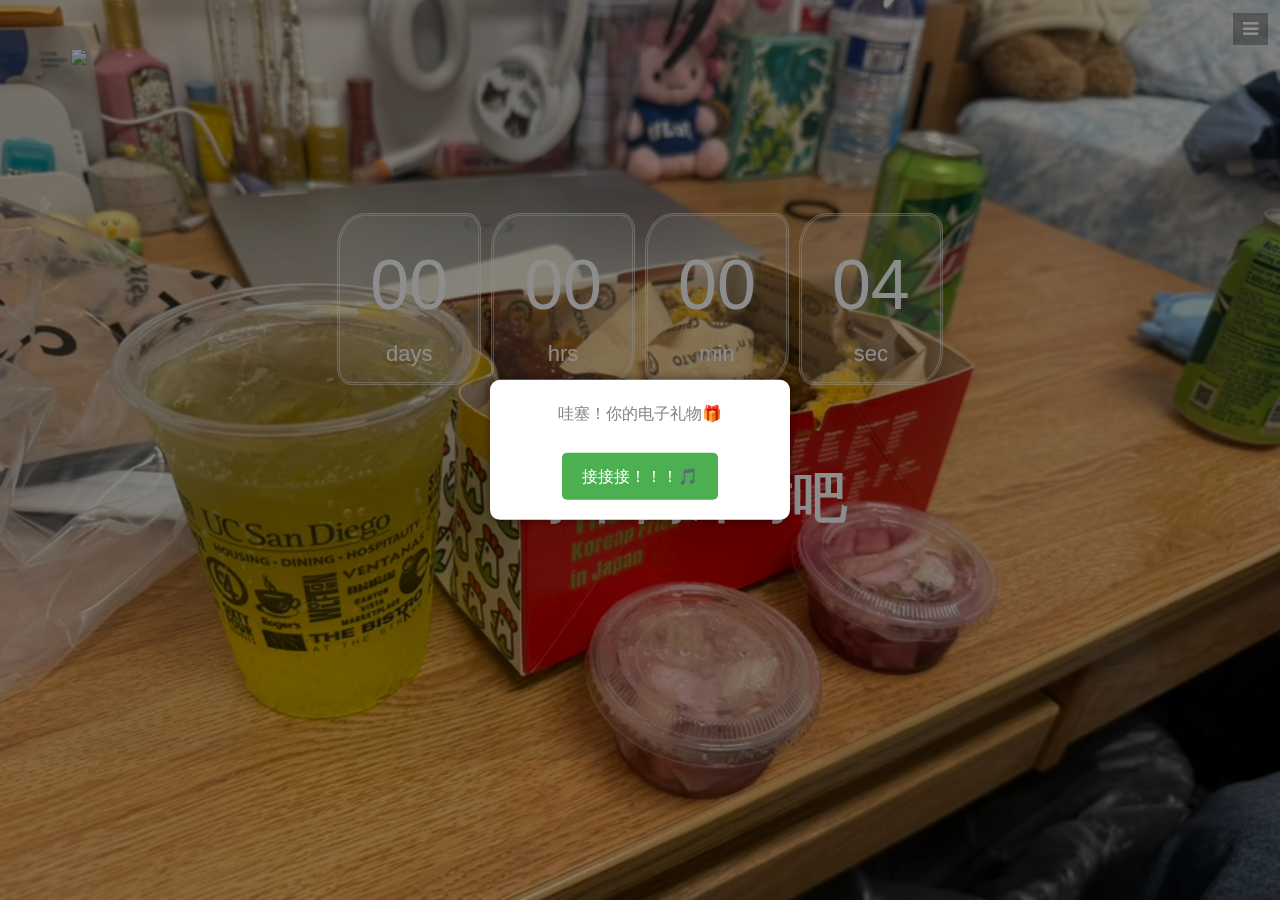
==== commit d8316746: "add music" ====
--- a/index.html
+++ b/index.html
@@ -3,27 +3,13 @@
 Donate to remove backlink form the site
 -->
 <!doctype html>
-<!--[if IE 7 ]>    <html lang="en-gb" class="isie ie7 oldie no-js"> <![endif]-->
-<!--[if IE 8 ]>    <html lang="en-gb" class="isie ie8 oldie no-js"> <![endif]-->
-<!--[if IE 9 ]>    <html lang="en-gb" class="isie ie9 no-js"> <![endif]-->
-<!--[if (gt IE 9)|!(IE)]><!-->
 <html lang="en-gb" class="no-js">
-<!--<![endif]-->
 <head>
 <meta charset="utf-8">
 <meta name="viewport" content="width=device-width, initial-scale=1, maximum-scale=1">
-<!--[if lt IE 9]> 
-    <meta http-equiv="X-UA-Compatible" content="IE=edge,chrome=1">
-    <![endif]-->
 <title>秀琪圣诞快乐！</title>
 <meta name="Happy Christmas" content="">
 <meta name="Jiaqi" content="">
-<!--[if lt IE 9]>
-        <script src="http://html5shim.googlecode.com/svn/trunk/html5.js"></script>
-    <![endif]-->
-<!--[if lte IE 8]>
-		<script type="text/javascript" src="http://explorercanvas.googlecode.com/svn/trunk/excanvas.js"></script>
-	<![endif]-->
 <link rel="stylesheet" href="css/bootstrap.min.css" />
 <link href="css/animate.css" rel="stylesheet" media="screen">
 <link rel="stylesheet" href="css/styles.css" />
@@ -35,13 +21,13 @@
   <!-- Pop-up window -->
   <div id="overlay"></div>
   <div id="popup">
-      <p>哇塞！你的电子礼物🎁</p>
-      <button id="playMusicButton">接接接！！！🎵</button>
-  </div>
-  <!-- Background music -->
-  <audio id="bgMusic" loop>
-      <source src="music/bg.mp3" type="audio/mpeg">
-  </audio>
+    <p>哇塞！你的电子礼物🎁</p>
+    <button id="playMusicButton">接接接！！！🎵</button>
+</div>
+<!-- Background music -->
+<audio id="bgMusic" loop>
+    <source src="music/NYmissU.m4a" type="audio/mp4">
+</audio>
 <nav id="mainNav">
   <div id="menuToggle"><i class="fa fa-bars"></i></div>
   <ul class="menuLinks">
@@ -66,7 +52,6 @@
   </div>
 </section>
 
-<!--[if lte IE 8]><script src="//ajax.googleapis.com/ajax/libs/jquery/1.11.0/jquery.min.js"></script><![endif]--> 
 <script src="js/modernizr-latest.js"></script> 
 <script src="js/jquery-1.8.2.min.js" type="text/javascript"></script> 
 <script src="js/bootstrap.min.js" type="text/javascript"></script> 
--- a/css/styles.css
+++ b/css/styles.css
@@ -6,7 +6,7 @@
     position: relative;
     width: 60px;
     height: 60px;
-    margin: 20px auto;
+    margin: 80px auto 20px;
     cursor: pointer;
     transition: transform 0.3s ease;
 }
@@ -37,7 +37,7 @@
 
 .gift-box.opened .gift-box-content {
     opacity: 1;
-    top: -150px;
+    top: -120px;
 }
 
 .hidden-tree {
@@ -68,19 +68,12 @@
 }
 
 .profile-pic {
-    width: 50px;
-    height: 50px;
-    border-radius: 50%;
-    overflow: hidden;
-    opacity: 0;
-    animation: imageAppear 0.8s ease forwards;
-    animation-delay: 0.3s;
-    flex-shrink: 0;
+    display: none;
 }
 
 .greeting-bubble {
     position: relative;
-    background: rgba(255, 255, 255, 0.3);
+    background: rgba(255, 255, 255, 0.4);
     border-radius: 15px;
     padding: 15px 20px;
     flex: 1;
@@ -92,15 +85,7 @@
 }
 
 .greeting-bubble:after {
-    content: '';
-    position: absolute;
-    left: -15px;
-    top: 20px;
-    width: 0;
-    height: 0;
-    border: 15px solid transparent;
-    border-right-color: rgba(255, 255, 255, 0.9);
-    border-left: 0;
+    display: none;
 }
 
 #typewriter-text {
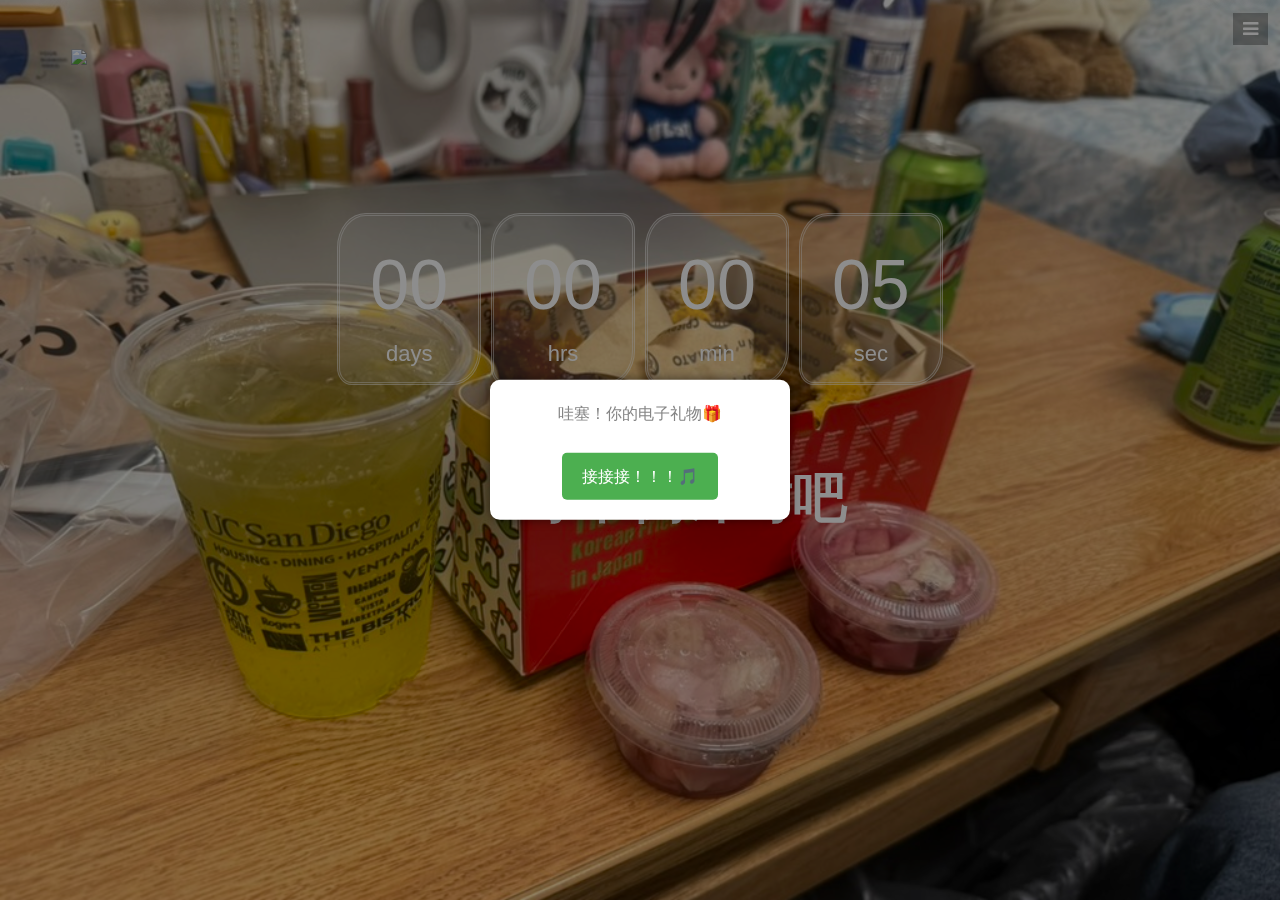
==== commit 27b5ce05: "update" ====
--- a/index.html
+++ b/index.html
@@ -61,4 +61,4 @@
 <script src="js/pure-snow.js" defer></script>
 <script src="js/custom.js" type="text/javascript"></script> 
 <script type="text/javascript" src="js/jquery.countdown.js"></script>
-</html>
+</html>--- a/css/styles.css
+++ b/css/styles.css
@@ -2,6 +2,17 @@
 Author URI: http://webthemez.com/ 
 Donate to remove backlink form the template.
 */
+
+/* Structure for gift-boxes */
+.gift-boxes {
+    display: flex; /* Enables horizontal alignment */
+    justify-content: center; /* Centers the boxes horizontally */
+    align-items: center; /* Aligns the boxes vertically (optional) */
+    gap: 20px; /* Adds space between the gift boxes */
+	padding-top: 10px;
+}
+
+
 .gift-box {
     position: relative;
     width: 60px;
@@ -41,6 +52,11 @@
 }
 
 .hidden-tree {
+    max-width: 200px;
+    height: auto;
+}
+
+.hidden-package {
     max-width: 200px;
     height: auto;
 }
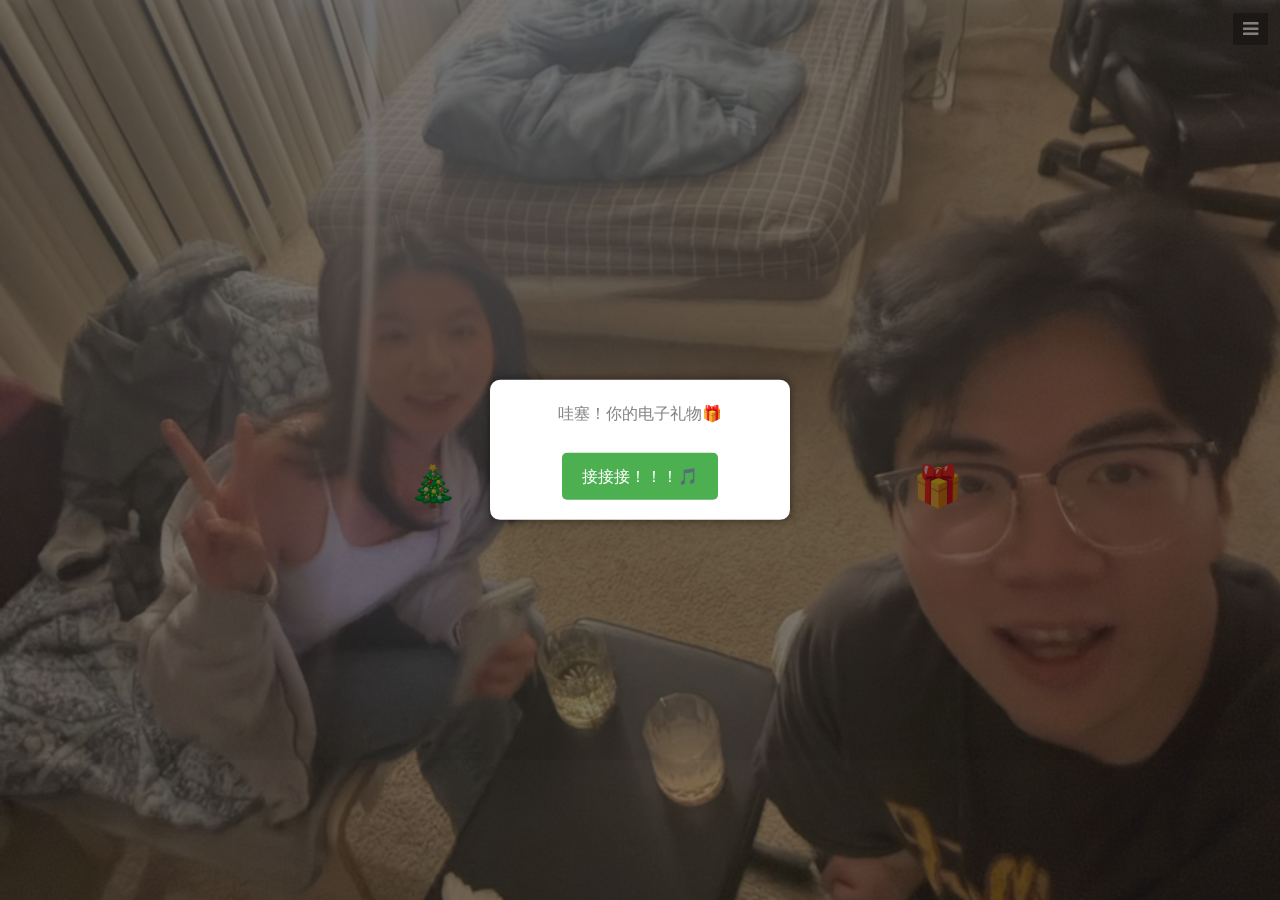
==== commit aa301868: "Update custom.js" ====
--- a/index.html
+++ b/index.html
@@ -47,7 +47,7 @@
       </div>
       <div class="countdown styled"></div>
 	   <div class="heading text-center" id = 'messageSection'>
-        <h2>等下倒计时吧</h2>
+        <h2>离见面还有</h2>
     </div>
   </div>
 </section>
--- a/css/styles.css
+++ b/css/styles.css
@@ -553,14 +553,6 @@
 	border-style: double;
 	border-color: rgba(255, 255, 255, 0.45);
 }
-#overlay {
-	background: rgba(0, 0, 0, 0.56) url(../images/overlays/01.png) top left repeat;
-	position: fixed;
-	top: 0px;
-	width: 100%;
-	bottom: 0px;
-	opacity: 0.8;
-}
 /* IE7 inline-block hack */
 *+html .styled div {
 	display: inline;
